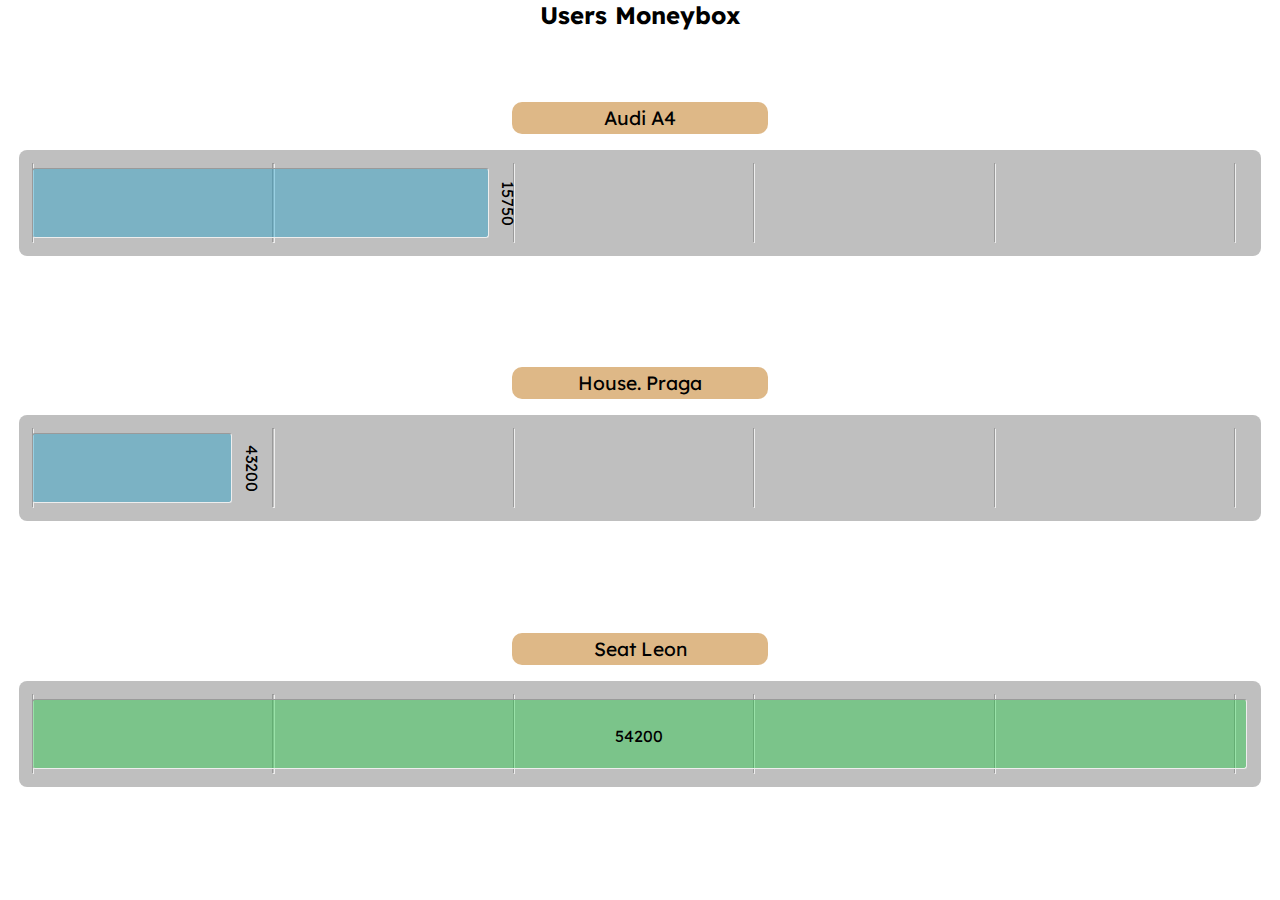
==== moneybox.html @ 256964c5 "Add files via upload" ====
<!DOCTYPE html>
<html lang="en">
<head>
    <meta charset="UTF-8">
    <meta http-equiv="X-UA-Compatible" content="IE=edge">
    <meta name="viewport" content="width=device-width, initial-scale=1.0">
    <title>Income</title>
    <link rel="stylesheet" href="moneybox-styles.css">
</head>
<body>
    <main id="try">
        <h2 class="heading">Users Moneybox</h2>
        <div id="moneyboxes-area">
            <div class="moneybox-item">
                <div class="moneybox-head" style="display: flex;">
                    <p id="targetName">Target 1</p>
                    <div class="controls-div">
                        <a href="" class="control-item"><img src="../../icons/settings.svg" alt="Settings Button"></a>                       
                        <a href="" class="control-item control-item-delete"><img src="../../icons/delete.svg" alt="Delete Button"></a>
                    </div>
                </div>
                <div class="moneybox">
                    <hr width="0.1" size="80%">
                    <hr width="0.1" size="80%">
                    <hr width="0.1" size="80%">
                    <hr width="0.1" size="80%">
                    <hr width="0.1" size="80%">
                    <hr class="last-hr" width="0.1" size="80%">
                    <hr class="ruller" width="94.8%" size="70%">
                    <span id="show-amount"></span>
                </div>
            </div>
            
        </div>
    </main>
    
    <!--Scripts JS-->
    <script src="moneybox-script.js"></script>
    <script src="../../scripts/script.js"></script>
</body>
</html>
---- moneybox-styles.css ----
@import url('https://fonts.googleapis.com/css2?family=Lexend:wght@300;400;500;600;700&display=swap');

*{
    margin: 0;
}

body{
    font-family: Lexend;
    margin: auto;
}


/**Main Container**/
main{
    width: 100%;
    margin: auto;
    text-align: center;
}

main .heading{
    margin: auto;
    text-align: center;
    margin-bottom: 2rem;
}

main p#targetName
{
    margin: auto;
    width: 20%;
    margin-left: 40%;
    position: sticky;
    line-height: 2rem;
    font-size: 1.2rem;
    margin-bottom: 1rem;
    border-radius: 10px;
    background-color: burlywood;
}




/**Moneybox**/
div.moneybox{
    margin: auto;
    height: 5rem;
    width: 95%;
    background-color: rgba(128, 128, 128, 0.5);
    border-radius: 0.5rem;
    padding: 1%;
    display: flex;
    align-items: center;
}


div.moneybox hr{
    margin-right: 19.6%;
}

div.moneybox hr.last-hr{
    margin-right: 0%;
}

div.moneybox hr.ruller{
    width: 0%;
    transition: 0.3s;
    position: absolute;
    background-color: rgba(7, 156, 206, 0.37);
    border-radius: 3px;
}

div.moneybox span#show-amount{
    position: absolute;
    height: 1rem;
    transition: 0.3s;
    transform: rotateZ(90deg);
    text-align: center;
}
div.moneybox span#show-amount.in-process{
    transform: rotateZ(90deg);
}
div.moneybox span#show-amount.done{
    margin: auto;
    transform: rotateZ(0deg);
}
div.moneybox-item{
    margin-bottom: 3rem;
    transition: 0.4s;
    padding-top: 1rem;
    padding-bottom: 1.5rem;
}


/**Hover**/
div.moneybox-item:hover{
    background-color: lightgray;
    border-radius: 20px;
}
div.moneybox-item:hover a.control-item{
    opacity: 1;
}


/**Control Icons**/
div.moneybox-item div.controls-div{
    width: 20%;
    height: 15%;
}

div.moneybox-item div.controls-div a{
    width: 100%;
    height: 100%;
    opacity: 0;
    transition: 0.3s;
}

div.moneybox-item div.controls-div a img{
    margin: 0.2rem;
    padding: 0.3rem;
    width: 15%;
    height: 15%;
    transition: 0.3s;
    border-radius: 10px;
}
div.moneybox-item div.controls-div a img:hover{
    background-color: white;
}
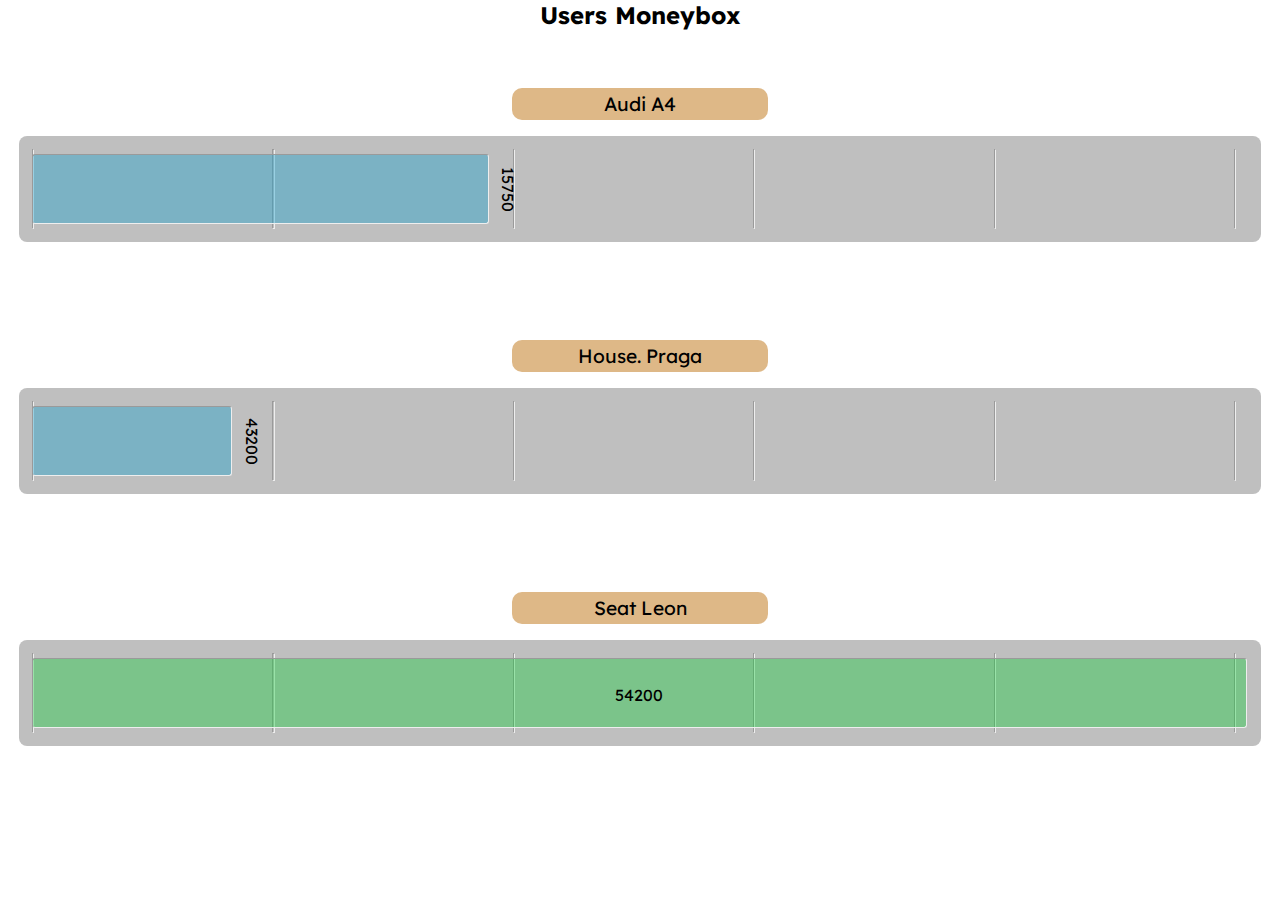
==== commit 2141ac9b: "delete button" ====
--- a/moneybox.html
+++ b/moneybox.html
@@ -15,8 +15,8 @@
                 <div class="moneybox-head" style="display: flex;">
                     <p id="targetName">Target 1</p>
                     <div class="controls-div">
-                        <a href="" class="control-item"><img src="../../icons/settings.svg" alt="Settings Button"></a>                       
-                        <a href="" class="control-item control-item-delete"><img src="../../icons/delete.svg" alt="Delete Button"></a>
+                        <a href="" class="control-item settings" onclick="deleteTarget()"><img src="settings.svg" alt="Settings Button"></a>                       
+                        <a href="" class="control-item delete"><img src="delete.svg" alt="Delete Button"></a>
                     </div>
                 </div>
                 <div class="moneybox">
@@ -38,4 +38,4 @@
     <script src="moneybox-script.js"></script>
     <script src="../../scripts/script.js"></script>
 </body>
-</html>+</html>
